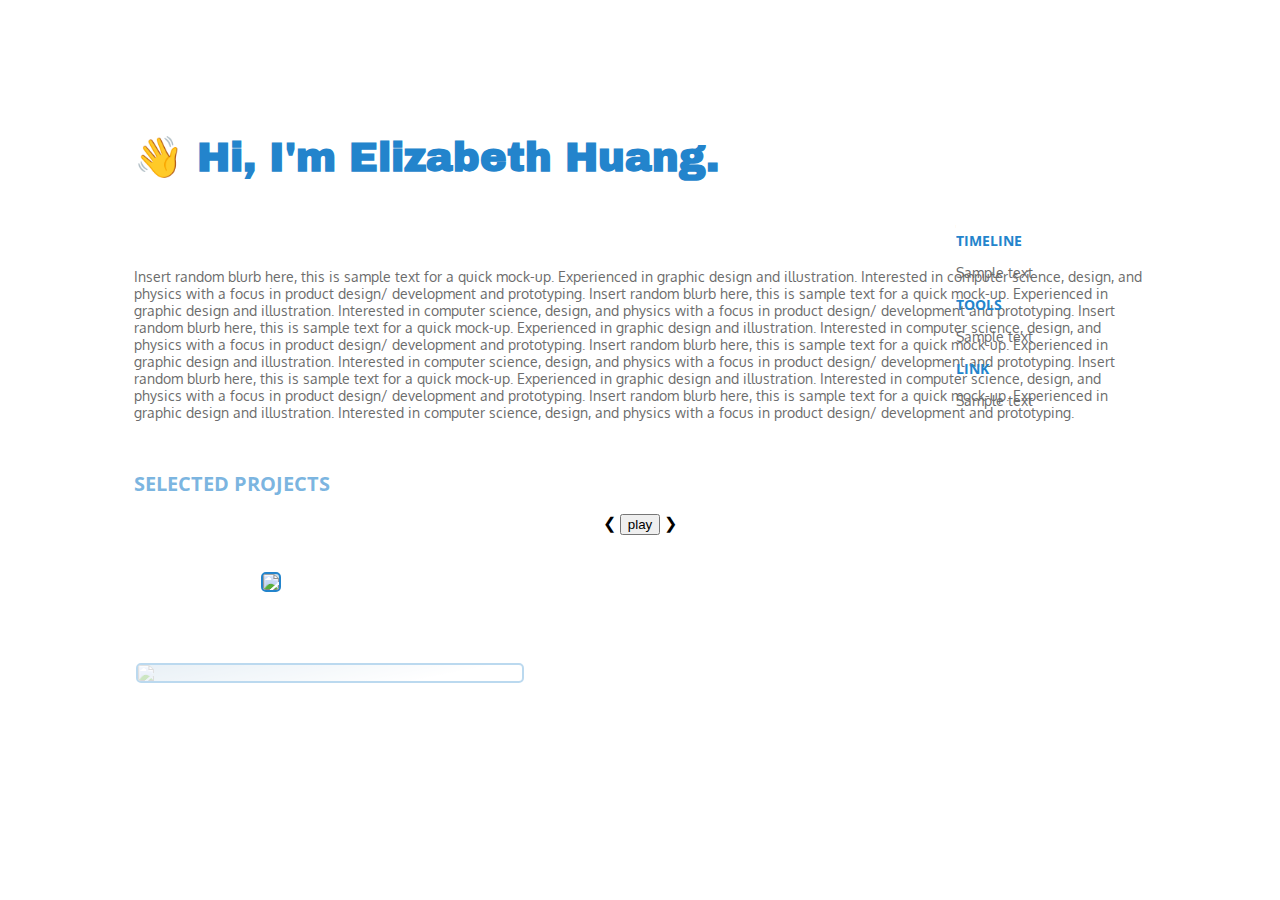
==== index.html @ f2e353b8 "Update index.html" ====
<!DOCTYPE html>
<html>
<head>
    <link rel="stylesheet" href="styling.css">
    <meta name="viewport" content="width=device-width, initial-scale=1">
    <link href='https://fonts.googleapis.com/css?family=Archivo Black' rel='stylesheet'>
    <link href='https://fonts.googleapis.com/css?family=Open Sans' rel='stylesheet'>
    <link href='https://fonts.googleapis.com/css?family=Oxygen' rel='stylesheet'>
</head>

<body>
  <div class="container">
    <img src="blueprint/5.png" style="width:90%; 
    z-index: -1;
    position: absolute;margin-top:-25%;opacity:0.5;
    margin-left:40%;" >
    
    <h1 style="margin-top:10%;
    z-index:1;
    margin-left:10%;">👋 Hi, I'm Elizabeth Huang.
    </h1>
</div>

    <script src="https://cdn.jsdelivr.net/npm/typed.js@2.0.12"></script>

<h2>
<span id="typed" style="
margin-left:10%;"></span>
<script>
  var typed = new Typed('#typed', {
    strings: ["DEVELOPER . DREAMER . DOODLER ."],
    typeSpeed: 40,
    backSpeed: 40,
    backDelay: 700,
    loop: true
});
</script>
</h2>
<!--QUICK INTRO TEXT, NEED TO REPLACE-->
<div>
  <p style="margin-left:10%; margin-right:10%;">
    Insert random blurb here, this is sample text for a quick mock-up. Experienced in graphic design and illustration. 
    Interested in computer science, design, and physics with a focus in product design/ development and prototyping. 
    Insert random blurb here, this is sample text for a quick mock-up. Experienced in graphic design and illustration. 
    Interested in computer science, design, and physics with a focus in product design/ development and prototyping. 
    Insert random blurb here, this is sample text for a quick mock-up. Experienced in graphic design and illustration. 
    Interested in computer science, design, and physics with a focus in product design/ development and prototyping. 
    Insert random blurb here, this is sample text for a quick mock-up. Experienced in graphic design and illustration. 
    Interested in computer science, design, and physics with a focus in product design/ development and prototyping. 
    Insert random blurb here, this is sample text for a quick mock-up. Experienced in graphic design and illustration. 
    Interested in computer science, design, and physics with a focus in product design/ development and prototyping. 
    Insert random blurb here, this is sample text for a quick mock-up. Experienced in graphic design and illustration. 
    Interested in computer science, design, and physics with a focus in product design/ development and prototyping.
  </p>
</div>
<br>
<h2 style="margin-left:10%;">SELECTED PROJECTS</h2>

<div class="controls">
<a class="prev" onclick="plusSlides(-1)">❮</a>

<div id="playdiv">
<button id="play" class="play" onclick="autoSlides(slideIndex)">play</button>
</div>

<div id="haltdiv">
<button id="halt" class="halt" onclick="pause()">pause</button></div>

<!-- <button class="toggle" onclick="toggler()">TOGGLER</button> -->
<a class="next" onclick="plusSlides(1)">❯</a>
</div>

    <div class="playlist">
    
<!-- <a class="prev" onclick="plusSlides(-1)">❮</a>
<a class="next" onclick="plusSlides(1)">❯</a> -->
    <div class="project">
      <img class="previous" src="thumbnails/10-CONNECT - TRANSPARENT.png">
      <img class="image" src="thumbnails/01-STACKED-TRANSPARENT.png">
      <div class="text">
        <h3>
          TIMELINE
        </h3>
              <p>
                Sample text
              </p>
        <h3>
          TOOLS
        </h3>
              <p>
                Sample text
              </p>
        <h3>
          LINK
        </h3>
              <p>
                Sample text
              </p>
        </div>
    </div>
    
    <div class="project">
      <img class="previous" src="thumbnails/01-STACKED-TRANSPARENT.png">
      <img class="image" src="thumbnails/02-LTW-TRANSPARENT.png">
      <div class="text">
        <h3>
          TIMELINE
        </h3>
              <p>
                Sample text
              </p>
        <h3>
          TOOLS
        </h3>
              <p>
                Sample text
              </p>
        <h3>
          LINK
        </h3>
              <p>
                Sample text
              </p>
      </div>
    </div>

    <div class="project">
        <img class="previous" src="thumbnails/02-LTW-TRANSPARENT.png">
        <img class="image" src="thumbnails/03-AIMO-TRANSPARENT.png">
        <div class="text">
          <h3>
            TIMELINE
          </h3>
                <p>
                  Sample text
                </p>
          <h3>
            TOOLS
          </h3>
                <p>
                  Sample text
                </p>
          <h3>
            LINK
          </h3>
                <p>
                  Sample text
                </p>
        </div>
      </div>
      
    <div class="project">
        <img class="previous" src="thumbnails/03-AIMO-TRANSPARENT.png">
        <img class="image" src="thumbnails/04-NOMBOX-TRANSPARENT.png">
        <div class="text">
          <h3>
            TIMELINE
          </h3>
                <p>
                  Sample text
                </p>
          <h3>
            TOOLS
          </h3>
                <p>
                  Sample text
                </p>
          <h3>
            LINK
          </h3>
                <p>
                  Sample text
                </p>
        </div>
      </div>

    <div class="project">
        <img class="previous" src="thumbnails/04-NOMBOX-TRANSPARENT.png">
        <img class="image" src="thumbnails/05-NEURONIFY - TRANSPARENT.png">
        <div class="text">
          <h3>
            TIMELINE
          </h3>
                <p>
                  Sample text
                </p>
          <h3>
            TOOLS
          </h3>
                <p>
                  Sample text
                </p>
          <h3>
            LINK
          </h3>
                <p>
                  Sample text
                </p>
        </div>
      </div>

    <div class="project">
        <img class="previous" src="thumbnails/05-NEURONIFY - TRANSPARENT.png">
        <img class="image" src="thumbnails/06-NUTRIAID - TRANSPARENT.png">
        <div class="text">
          <h3>
            TIMELINE
          </h3>
                <p>
                  Sample text
                </p>
          <h3>
            TOOLS
          </h3>
                <p>
                  Sample text
                </p>
          <h3>
            LINK
          </h3>
                <p>
                  Sample text
                </p>
        </div>
      </div>

    <div class="project">
        <img class="previous" src="thumbnails/06-NUTRIAID - TRANSPARENT.png">
        <img class="image" src="thumbnails/07-TAPE - TRANSPARENT.png">
        <div class="text">
          <h3>
            TIMELINE
          </h3>
                <p>
                  Sample text
                </p>
          <h3>
            TOOLS
          </h3>
                <p>
                  Sample text
                </p>
          <h3>
            LINK
          </h3>
                <p>
                  Sample text
                </p>
        </div>
    </div>

    <div class="project">
        <img class="previous" src="thumbnails/07-TAPE - TRANSPARENT.png">
        <img class="image" src="thumbnails/08-SAGEX - TRANSPARENT.png">
        <div class="text">
          <h3>
            TIMELINE
          </h3>
                <p>
                  Sample text
                </p>
          <h3>
            TOOLS
          </h3>
                <p>
                  Sample text
                </p>
          <h3>
            LINK
          </h3>
                <p>
                  Sample text
                </p>
        </div>
    </div>

        <div class="project">
        <img class="previous" src="thumbnails/08-SAGEX - TRANSPARENT.png">
        <img class="image" src="09-MACROCYCLE-TRANSPARENT.png">
        <div class="text">
          <h3>
            TIMELINE
          </h3>
                <p>
                  Sample text
                </p>
          <h3>
            TOOLS
          </h3>
                <p>
                  Sample text
                </p>
          <h3>
            LINK
          </h3>
                <p>
                  Sample text
                </p>
        </div>
    </div>
    <div class="project">
        <img class="previous" src="09-MACROCYCLE-TRANSPARENT.png">
        <img class="image" src="10-CONNECT - TRANSPARENT.png">
        <div class="text">
          <h3>
            TIMELINE
          </h3>
                <p>
                  Sample text
                </p>
          <h3>
            TOOLS
          </h3>
                <p>
                  Sample text
                </p>
          <h3>
            LINK
          </h3>
                <p>
                  Sample text
                </p>
        </div>
    </div>
    
    </div>
    <script>
        let slideIndex = 1;
        showSlides(slideIndex);
        
        function plusSlides(n) {
          showSlides(n);
          showSlides(slideIndex += n);
        }
        
        function currentSlide(n) {
            pause();
          showSlides(n);
          showSlides(slideIndex = n);
        }
        
        function showSlides(n) {
          let i;
          let slides = document.getElementsByClassName("project");
    
          if (n > slides.length) {slideIndex = 1}    
          if (n < 1) {slideIndex = slides.length}
          for (i = 0; i < slides.length; i++) {
            slides[i].style.display = "none";  
          }
          slides[slideIndex-1].style.display = "block";  
        }
    
        function autoSlides(n) {
      let i;
      let slides = document.getElementsByClassName("project");
      for (i = 0; i < slides.length; i++) {
        slides[i].style.display = "none";
      }
      slideIndex++;
      if (slideIndex > slides.length) {slideIndex = 1}
      slides[slideIndex-1].style.display = "inline-block";
      customTimeout = setTimeout(autoSlides, 1500);
    }
      function pause() {
        clearTimeout(customTimeout);
      }

const play = document.getElementById("play");
const halt = document.getElementById("halt");
const playdiv = document.getElementById("playdiv");
const haltdiv = document.getElementById("haltdiv");

playdiv.style.display = "inline-block";
haltdiv.style.display = "none";

play.addEventListener("click", () => {
  playdiv.style.display = "none";
  haltdiv.style.display = "inline-block";
});

halt.addEventListener("click", () => {
  playdiv.style.display = "inline-block";
  haltdiv.style.display = "none";
});

    </script>
 
<br>
<br>
<br>
 


<div id="mySidepanel" class="sidepanel">
  <a href="javascript:void(0)" class="closebtn" onclick="closeNav()">&times;</a>
  <iframe style="border-radius:12px" 
  src="https://open.spotify.com/embed/playlist/3ElzOCFBGW8693nACsL7Wy?utm_source=generator" 
  width="100%" height="50%" frameBorder="0" allowfullscreen="" 
  allow="autoplay; clipboard-write; encrypted-media; fullscreen; picture-in-picture" 
  loading="lazy"></iframe>
</div>

<button class="openbtn" onclick="openNav()">
  <img class="disc rotate" src="https://drive.google.com/uc?export=view&id=1xIloxtmujsIVKMob378Of_Yi3gJ6WQ97" alt="">
</button>

<script>
  /* Set the width of the sidebar to 30% of the screen (show it) */
function openNav() {
  document.getElementById("mySidepanel").style.width = "30%";
}

/* Set the width of the sidebar to 0 (hide it) */
function closeNav() {
  document.getElementById("mySidepanel").style.width = "0";
}


</script>
</body>
</html>
---- styling.css ----
h1{
    font-family: 'Archivo Black';
    color:#2384CC;
    font-size:40px;
}

.image{
    margin-top:3%;
    margin-left:20%;
    width: 50%;
    flex-shrink: 0;
    border-radius: 5px;
    border: 2px solid #2384CC;
    background: linear-gradient(169deg, #B6D0E3 0%, rgba(255, 255, 255, 0.62) 76.04%);
    z-index:0;
}

h3{
    font-family: 'Open Sans';
    color: #2384CC;
    font-size:14px;
}

h2{
    font-family: 'Open Sans';
    color:rgba(35, 132, 204, 0.60);
    font-size:20px;
}

p{
    font-family: 'Oxygen';
    color:#6C6C6C;
    font-size:14px;
}

.container{
    overflow: hidden;
    position: relative;
}
.controls{
    align-content:center;
    text-align: center;

}

.text{
    margin-top:-30%;
    margin-left:75%;
    margin-right:10%;
}

.previous{
    position:absolute;
    margin-top:10%;
    margin-left:10%;
    width: 30%;
    flex-shrink: 0;
    border-radius: 5px;
    border: 2px solid #2384CC;
    background: linear-gradient(169deg, #B6D0E3 0%, rgba(255, 255, 255, 0.62) 76.04%);
    z-index:-1;
    opacity:0.3;
}

.spotify{
    /* transform: rotate(270deg); */
    position:fixed;
    /* margin-top:-700px; */
    margin-top:-65%;
    margin-left:77%;
}

/* The sidepanel menu */
.sidepanel {
    height: 30%; /* Specify a height */
    width: 0; /* 0 width - change this with JavaScript */
    position: fixed; /* Stay in place */
    z-index: 1; /* Stay on top */
    top: 9%;
    right: 0;
    overflow-x: hidden; /* Disable horizontal scroll */
    padding-top: 60px; /* Place content 60px from the top */
    transition: 0.5s; /* 0.5 second transition effect to slide in the sidepanel */
  }
  
  /* The sidepanel links */
  .sidepanel a {
    padding: 8px 8px 8px 32px;
    text-decoration: none;
    font-size: 25px;
    display: block;
    transition: 0.3s;
  }
  
  /* When you mouse over the navigation links, change their color */
  .sidepanel a:hover {
    color: #f1f1f1;
  }
  
  /* Position and style the close button (top right corner) */
  .sidepanel .closebtn {
    position: absolute;
    top: 5%;
    right: 1%;
    font-size: 36px;
    margin-left: 50px;
    z-index:1;
    color:#2384CC;
  }
  
  /* Style the button that is used to open the sidepanel */
  .openbtn{
    top: 20%;
    cursor: pointer;
    border: none;
    position:fixed;
    width:5%;
    height:5%;
    background-image:url('https://drive.google.com/uc?export=view&id=1xIloxtmujsIVKMob378Of_Yi3gJ6WQ97');
    background-color: rgba(0,0,0,0.0);
    overflow:hidden;
  }
   
  .disc {
    top: 20%;
    right:0;
    margin-right:0.5%;
    cursor: pointer;
    border: none;
    position:fixed;
    width:5%;
    overflow:hidden;
  }
   
  .rotate{
    -webkit-animation:spin 3s linear infinite;
    -moz-animation:spin 3s linear infinite;
    animation:spin 3s linear infinite;
  }
  
  @-moz-keyframes spin { 
    100% { -moz-transform: rotate(360deg); } 
}
@-webkit-keyframes spin { 
    100% { -webkit-transform: rotate(360deg); } 
}
@keyframes spin { 
    100% { 
        -webkit-transform: rotate(360deg); 
        transform:rotate(360deg); 
    } 
}
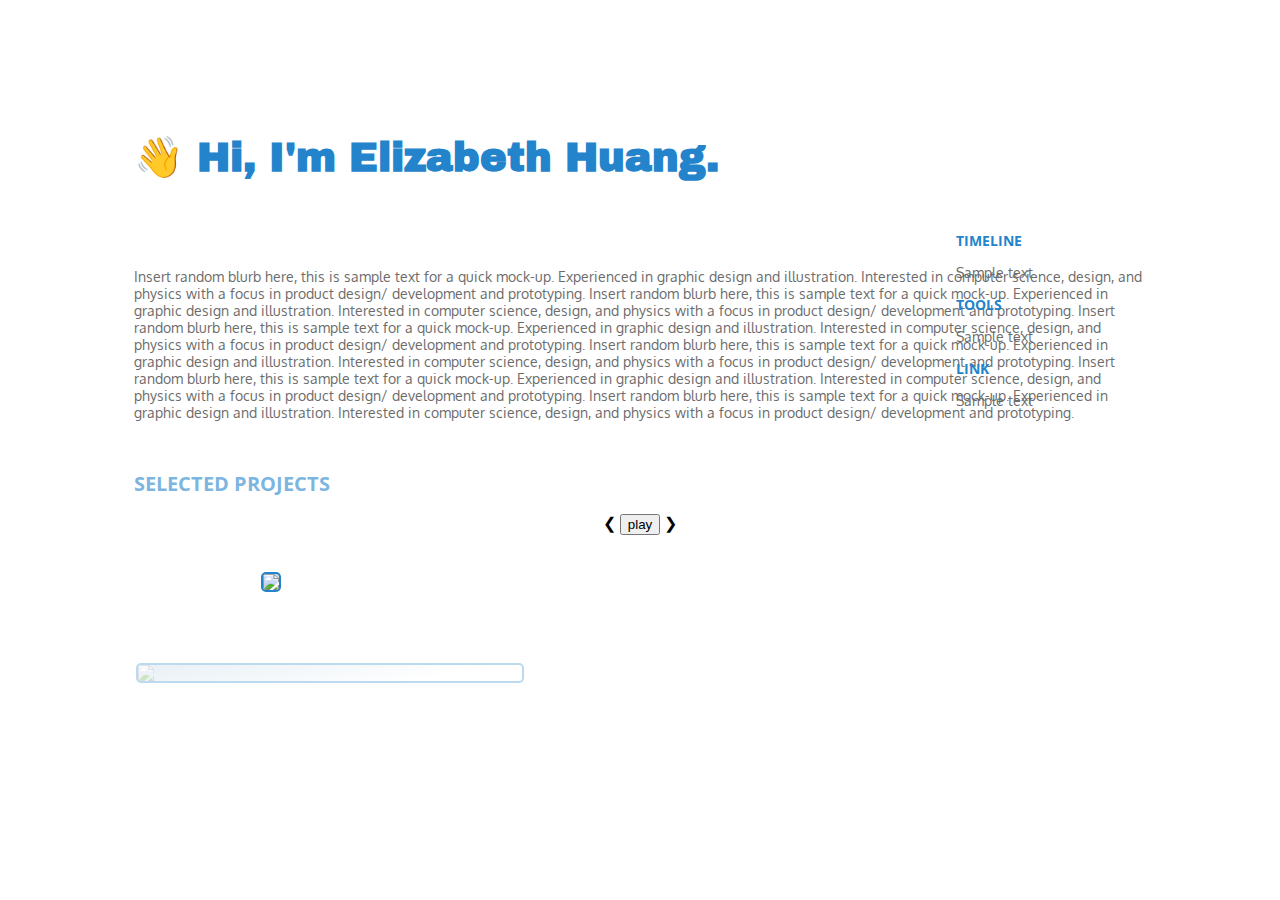
==== commit cab5a7ee: "Update index.html" ====
--- a/index.html
+++ b/index.html
@@ -276,31 +276,31 @@
 
         <div class="project">
         <img class="previous" src="thumbnails/08-SAGEX - TRANSPARENT.png">
-        <img class="image" src="09-MACROCYCLE-TRANSPARENT.png">
-        <div class="text">
-          <h3>
-            TIMELINE
-          </h3>
-                <p>
-                  Sample text
-                </p>
-          <h3>
-            TOOLS
-          </h3>
-                <p>
-                  Sample text
-                </p>
-          <h3>
-            LINK
-          </h3>
-                <p>
-                  Sample text
-                </p>
-        </div>
-    </div>
-    <div class="project">
-        <img class="previous" src="09-MACROCYCLE-TRANSPARENT.png">
-        <img class="image" src="10-CONNECT - TRANSPARENT.png">
+        <img class="image" src="thumbnails/09-MACROCYCLE-TRANSPARENT.png">
+        <div class="text">
+          <h3>
+            TIMELINE
+          </h3>
+                <p>
+                  Sample text
+                </p>
+          <h3>
+            TOOLS
+          </h3>
+                <p>
+                  Sample text
+                </p>
+          <h3>
+            LINK
+          </h3>
+                <p>
+                  Sample text
+                </p>
+        </div>
+    </div>
+    <div class="project">
+        <img class="previous" src="thumbnails/09-MACROCYCLE-TRANSPARENT.png">
+        <img class="image" src="thumbnails/10-CONNECT - TRANSPARENT.png">
         <div class="text">
           <h3>
             TIMELINE
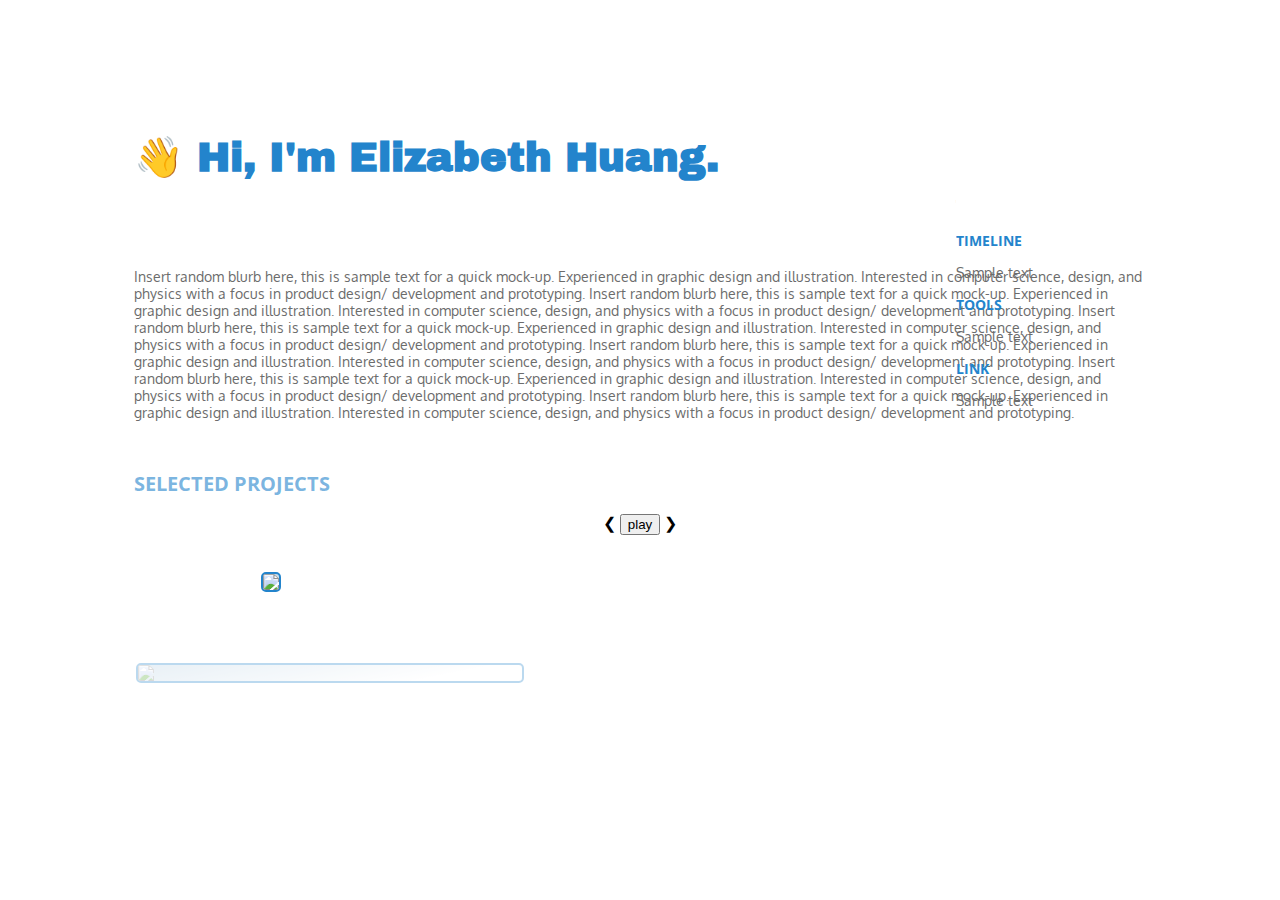
==== commit b32e1377: "Update index.html" ====
--- a/index.html
+++ b/index.html
@@ -72,8 +72,6 @@
 
     <div class="playlist">
     
-<!-- <a class="prev" onclick="plusSlides(-1)">❮</a>
-<a class="next" onclick="plusSlides(1)">❯</a> -->
     <div class="project">
       <img class="previous" src="thumbnails/10-CONNECT - TRANSPARENT.png">
       <img class="image" src="thumbnails/01-STACKED-TRANSPARENT.png">
@@ -329,12 +327,14 @@
         showSlides(slideIndex);
         
         function plusSlides(n) {
+            pause();
+            playdiv.style.display = "inline-block";
+            haltdiv.style.display = "none";
           showSlides(n);
           showSlides(slideIndex += n);
         }
         
         function currentSlide(n) {
-            pause();
           showSlides(n);
           showSlides(slideIndex = n);
         }
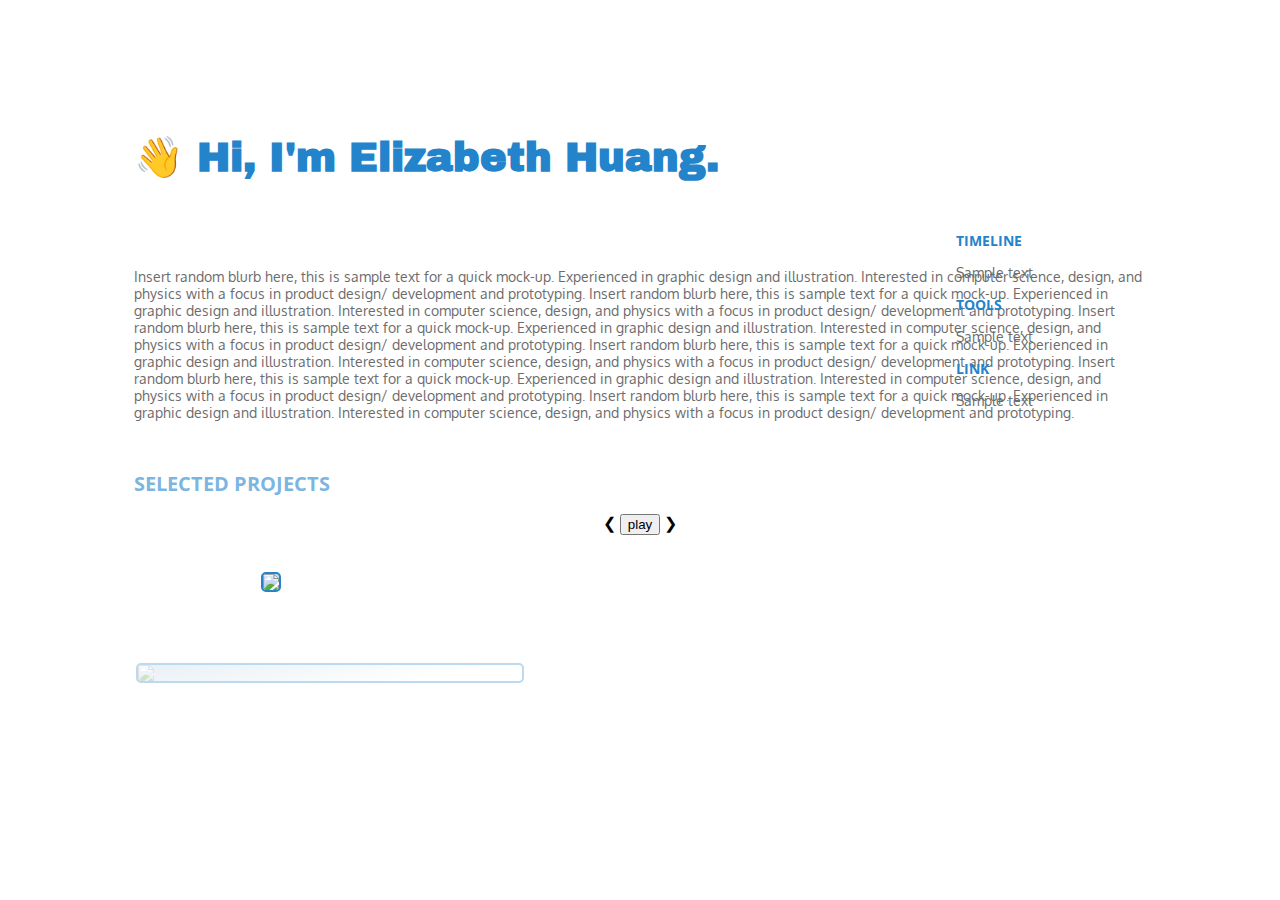
==== commit d10b1acf: "Update index.html" ====
--- a/index.html
+++ b/index.html
@@ -323,16 +323,14 @@
     
     </div>
     <script>
+        
+const play = document.getElementById("play");
+const halt = document.getElementById("halt");
+const playdiv = document.getElementById("playdiv");
+const haltdiv = document.getElementById("haltdiv");
         let slideIndex = 1;
         showSlides(slideIndex);
-        
-        function plusSlides(n) {
-            pause();
-            playdiv.style.display = "inline-block";
-            haltdiv.style.display = "none";
-          showSlides(n);
-          showSlides(slideIndex += n);
-        }
+       
         
         function currentSlide(n) {
           showSlides(n);
@@ -365,13 +363,15 @@
       function pause() {
         clearTimeout(customTimeout);
       }
-
-const play = document.getElementById("play");
-const halt = document.getElementById("halt");
-const playdiv = document.getElementById("playdiv");
-const haltdiv = document.getElementById("haltdiv");
-
-playdiv.style.display = "inline-block";
+    
+        function plusSlides(n) {
+            playdiv.style.display = "inline-block";
+            haltdiv.style.display = "none";
+          showSlides(n);
+          showSlides(slideIndex += n);
+            pause();
+        }
+playdiv.style.display = "inline-block"
 haltdiv.style.display = "none";
 
 play.addEventListener("click", () => {
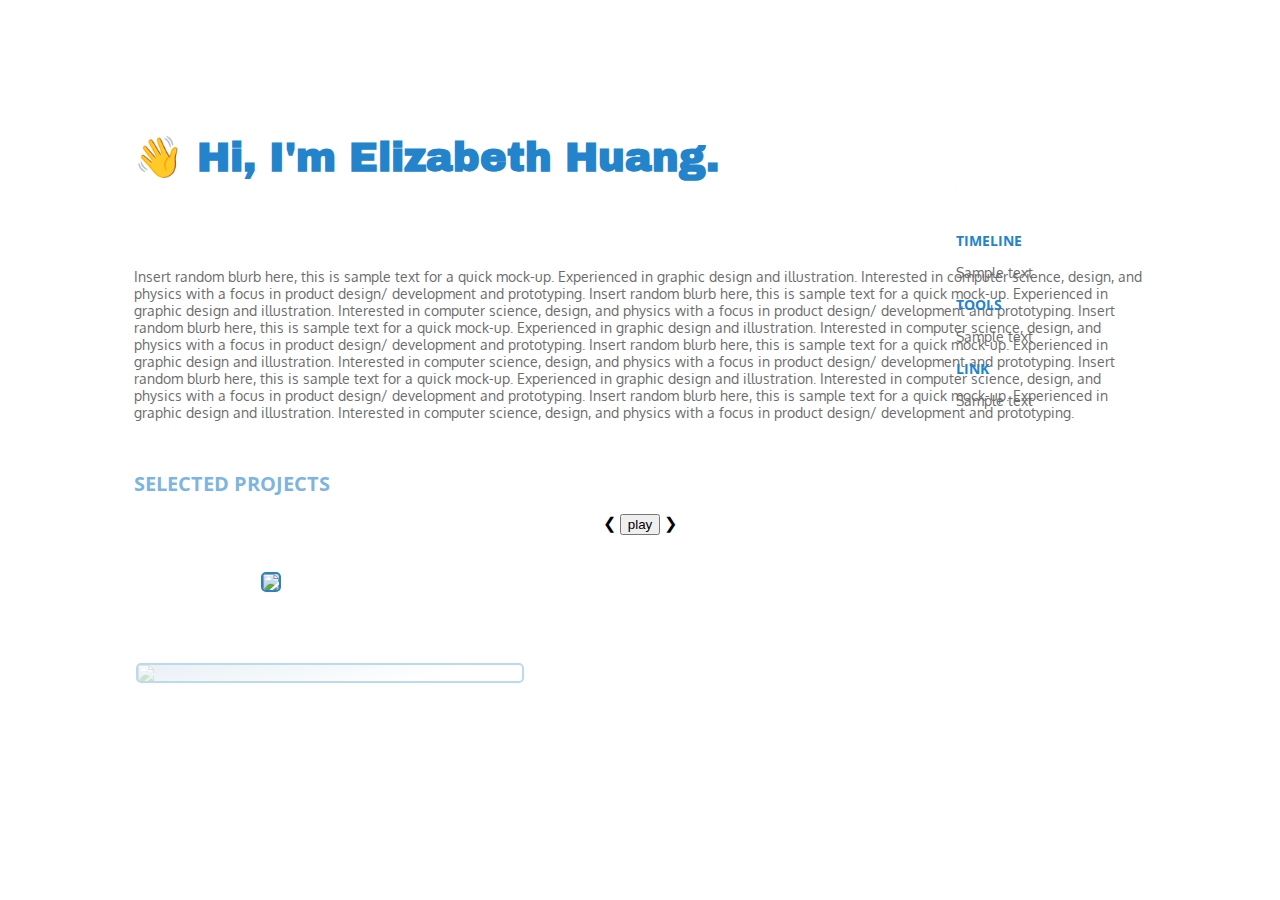
==== commit fd04a224: "Update index.html" ====
--- a/index.html
+++ b/index.html
@@ -57,7 +57,7 @@
 <h2 style="margin-left:10%;">SELECTED PROJECTS</h2>
 
 <div class="controls">
-<a class="prev" onclick="plusSlides(-1)">❮</a>
+<a class="prev" onclick="minusSlides(1)">❮</a>
 
 <div id="playdiv">
 <button id="play" class="play" onclick="autoSlides(slideIndex)">play</button>
@@ -371,6 +371,13 @@
           showSlides(slideIndex += n);
             pause();
         }
+        function minusSlides(n) {
+            playdiv.style.display = "inline-block";
+            haltdiv.style.display = "none";
+          showSlides(n);
+          showSlides(slideIndex -= n);
+            pause();
+        }
 playdiv.style.display = "inline-block"
 haltdiv.style.display = "none";
 
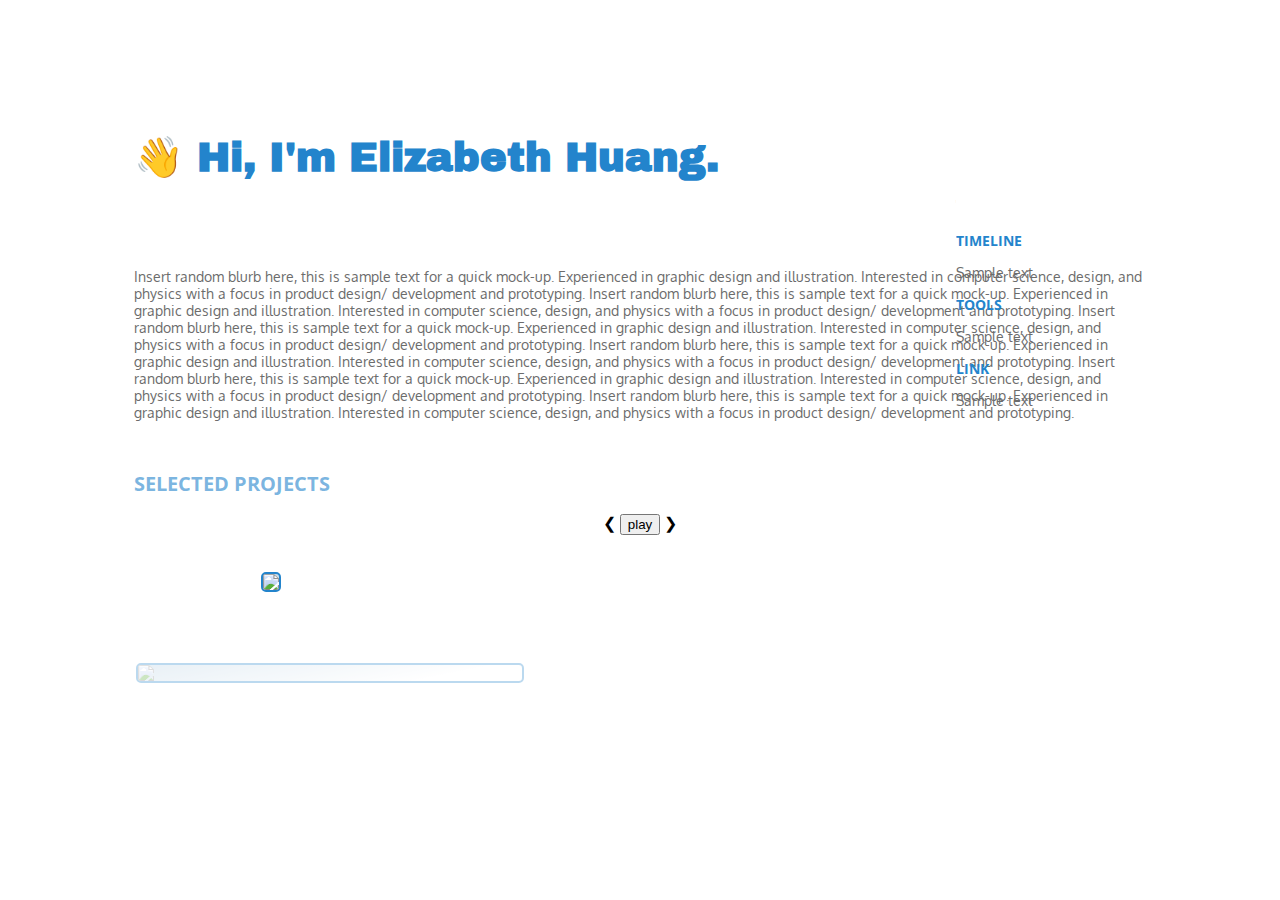
==== commit 14fac9af: "Update index.html" ====
--- a/index.html
+++ b/index.html
@@ -320,7 +320,31 @@
                 </p>
         </div>
     </div>
-    
+    <div class="project">
+      <img class="previous" src="thumbnails/10-CONNECT - TRANSPARENT.png">
+      <img class="image" src="thumbnails/01-STACKED-TRANSPARENT.png">
+      <div class="text">
+        <h3>
+          TIMELINE
+        </h3>
+              <p>
+                Sample text
+              </p>
+        <h3>
+          TOOLS
+        </h3>
+              <p>
+                Sample text
+              </p>
+        <h3>
+          LINK
+        </h3>
+              <p>
+                Sample text
+              </p>
+        </div>
+    </div>
+        
     </div>
     <script>
         
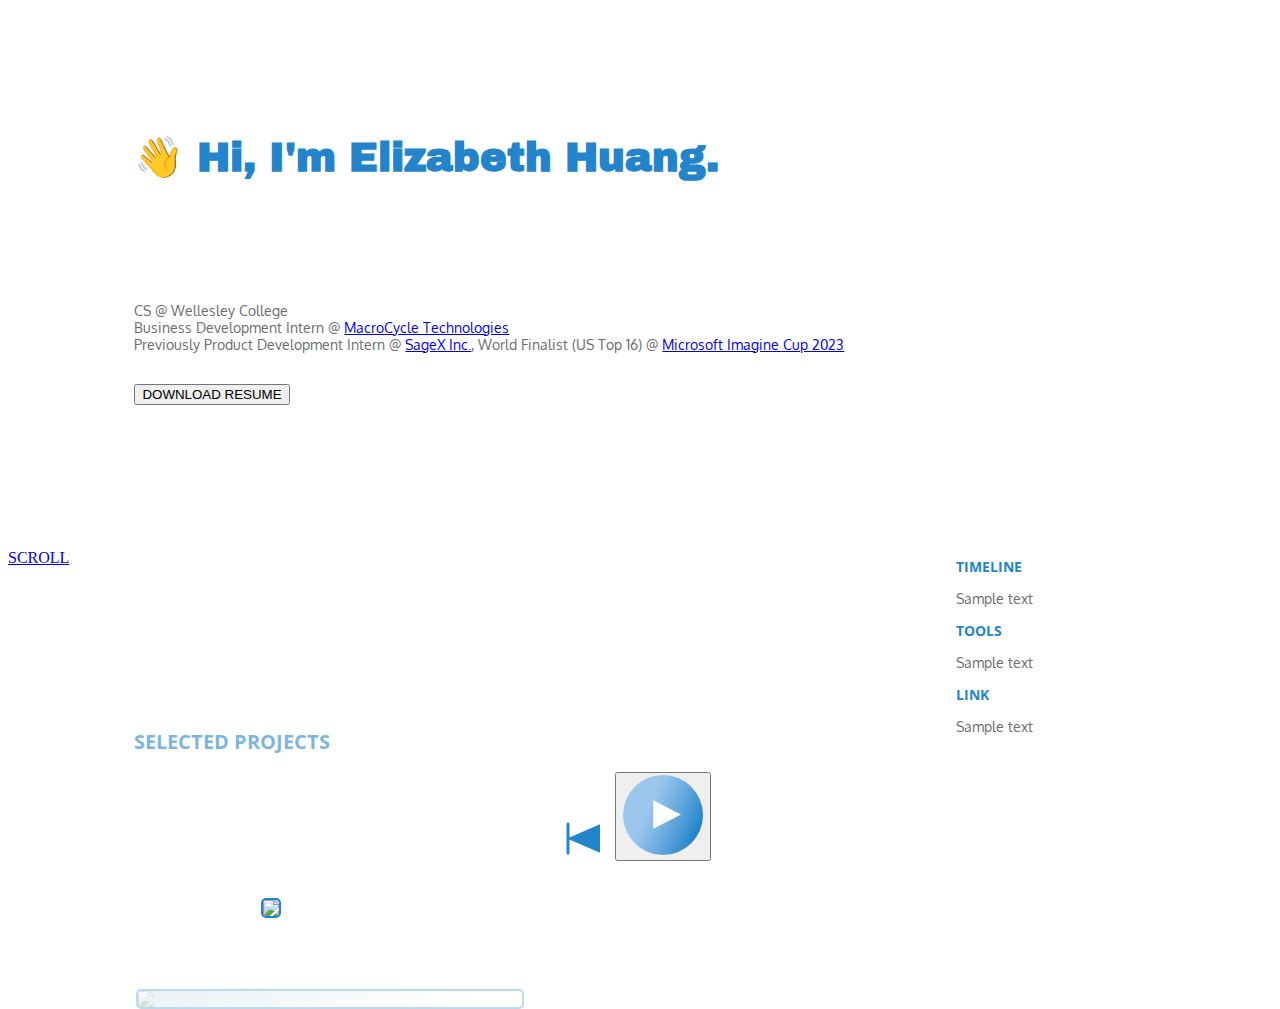
==== commit 1e0e8ba5: "Update index.html" ====
--- a/index.html
+++ b/index.html
@@ -39,42 +39,65 @@
 <!--QUICK INTRO TEXT, NEED TO REPLACE-->
 <div>
   <p style="margin-left:10%; margin-right:10%;">
-    Insert random blurb here, this is sample text for a quick mock-up. Experienced in graphic design and illustration. 
-    Interested in computer science, design, and physics with a focus in product design/ development and prototyping. 
-    Insert random blurb here, this is sample text for a quick mock-up. Experienced in graphic design and illustration. 
-    Interested in computer science, design, and physics with a focus in product design/ development and prototyping. 
-    Insert random blurb here, this is sample text for a quick mock-up. Experienced in graphic design and illustration. 
-    Interested in computer science, design, and physics with a focus in product design/ development and prototyping. 
-    Insert random blurb here, this is sample text for a quick mock-up. Experienced in graphic design and illustration. 
-    Interested in computer science, design, and physics with a focus in product design/ development and prototyping. 
-    Insert random blurb here, this is sample text for a quick mock-up. Experienced in graphic design and illustration. 
-    Interested in computer science, design, and physics with a focus in product design/ development and prototyping. 
-    Insert random blurb here, this is sample text for a quick mock-up. Experienced in graphic design and illustration. 
-    Interested in computer science, design, and physics with a focus in product design/ development and prototyping.
+    <br>
+    <br>
+    CS @ Wellesley College<br>
+    Business Development Intern @ <a class="external" href="https://www.macrocycle.tech/">MacroCycle Technologies</a><br>
+    Previously Product Development Intern @ <a class="external" href="https://www.sagexinc.com/">SageX Inc.</a>, World Finalist (US Top 16) @ <a class="external" href="https://techcommunity.microsoft.com/t5/student-developer-blog/meet-the-2023-imagine-cup-world-finalists/ba-p/3754378">Microsoft Imagine Cup 2023</a>
+    <br>
+    <br>
   </p>
+<button onclick="window.location.href='https://drive.google.com/file/d/1goejj3zSlB3SbLjl-yVCbV4fv1ilE6kO/view';" class="download" style="margin-left:10%; margin-right:10%;">DOWNLOAD RESUME</button>
+</div>
+<div>
+  <br> 
+    <br>
+    <br>
+    <br>
+    <br>
+    <br> 
+    <br>
+    <br>
+    <a class="internal" href="#middle">SCROLL</a>
+    <br>
+    <br>
+    <br>
+    <br>
+    <br>
+    <br>
+    <br>
+    <br>
 </div>
 <br>
 <h2 style="margin-left:10%;">SELECTED PROJECTS</h2>
 
 <div class="controls">
-<a class="prev" onclick="minusSlides(1)">❮</a>
+<a class="prev" onclick="minusSlides(1)">
+<img class="icon" src="icons/prev.svg">
+</a>
 
 <div id="playdiv">
-<button id="play" class="play" onclick="autoSlides(slideIndex)">play</button>
+<button id="play" class="play" onclick="autoSlides(slideIndex)">
+  <img class="icon" src="icons/play.svg">
+</button>
 </div>
 
 <div id="haltdiv">
-<button id="halt" class="halt" onclick="pause()">pause</button></div>
+<button id="halt" class="halt" onclick="pause()">
+  <img class="icon" scr="icons/pause.svg">
+</button></div>
 
 <!-- <button class="toggle" onclick="toggler()">TOGGLER</button> -->
-<a class="next" onclick="plusSlides(1)">❯</a>
+<a class="next" onclick="plusSlides(1)">
+  <img class="icon" scr="icons/next.svg">
+</a>
 </div>
 
     <div class="playlist">
     
     <div class="project">
       <img class="previous" src="thumbnails/10-CONNECT - TRANSPARENT.png">
-      <img class="image" src="thumbnails/01-STACKED-TRANSPARENT.png">
+      <img class="image" src="thumbnails/01-STACKED-TRANSPARENT.png" id="middle">
       <div class="text">
         <h3>
           TIMELINE
@@ -99,7 +122,7 @@
     
     <div class="project">
       <img class="previous" src="thumbnails/01-STACKED-TRANSPARENT.png">
-      <img class="image" src="thumbnails/02-LTW-TRANSPARENT.png">
+      <img class="image" src="thumbnails/02-LTW-TRANSPARENT.png" id="middle">
       <div class="text">
         <h3>
           TIMELINE
@@ -124,7 +147,7 @@
 
     <div class="project">
         <img class="previous" src="thumbnails/02-LTW-TRANSPARENT.png">
-        <img class="image" src="thumbnails/03-AIMO-TRANSPARENT.png">
+        <img class="image" src="thumbnails/03-AIMO-TRANSPARENT.png" id="middle">
         <div class="text">
           <h3>
             TIMELINE
@@ -149,7 +172,7 @@
       
     <div class="project">
         <img class="previous" src="thumbnails/03-AIMO-TRANSPARENT.png">
-        <img class="image" src="thumbnails/04-NOMBOX-TRANSPARENT.png">
+        <img class="image" src="thumbnails/04-NOMBOX-TRANSPARENT.png" id="middle">
         <div class="text">
           <h3>
             TIMELINE
@@ -174,7 +197,7 @@
 
     <div class="project">
         <img class="previous" src="thumbnails/04-NOMBOX-TRANSPARENT.png">
-        <img class="image" src="thumbnails/05-NEURONIFY - TRANSPARENT.png">
+        <img class="image" src="thumbnails/05-NEURONIFY - TRANSPARENT.png" id="middle">
         <div class="text">
           <h3>
             TIMELINE
@@ -199,7 +222,7 @@
 
     <div class="project">
         <img class="previous" src="thumbnails/05-NEURONIFY - TRANSPARENT.png">
-        <img class="image" src="thumbnails/06-NUTRIAID - TRANSPARENT.png">
+        <img class="image" src="thumbnails/06-NUTRIAID - TRANSPARENT.png" id="middle">
         <div class="text">
           <h3>
             TIMELINE
@@ -224,7 +247,7 @@
 
     <div class="project">
         <img class="previous" src="thumbnails/06-NUTRIAID - TRANSPARENT.png">
-        <img class="image" src="thumbnails/07-TAPE - TRANSPARENT.png">
+        <img class="image" src="thumbnails/07-TAPE - TRANSPARENT.png" id="middle">
         <div class="text">
           <h3>
             TIMELINE
@@ -249,7 +272,7 @@
 
     <div class="project">
         <img class="previous" src="thumbnails/07-TAPE - TRANSPARENT.png">
-        <img class="image" src="thumbnails/08-SAGEX - TRANSPARENT.png">
+        <img class="image" src="thumbnails/08-SAGEX - TRANSPARENT.png" id="middle">
         <div class="text">
           <h3>
             TIMELINE
@@ -274,7 +297,7 @@
 
         <div class="project">
         <img class="previous" src="thumbnails/08-SAGEX - TRANSPARENT.png">
-        <img class="image" src="thumbnails/09-MACROCYCLE-TRANSPARENT.png">
+        <img class="image" src="thumbnails/09-MACROCYCLE-TRANSPARENT.png" id="middle">
         <div class="text">
           <h3>
             TIMELINE
@@ -298,7 +321,7 @@
     </div>
     <div class="project">
         <img class="previous" src="thumbnails/09-MACROCYCLE-TRANSPARENT.png">
-        <img class="image" src="thumbnails/10-CONNECT - TRANSPARENT.png">
+        <img class="image" src="thumbnails/10-CONNECT - TRANSPARENT.png" id="middle">
         <div class="text">
           <h3>
             TIMELINE
@@ -322,7 +345,7 @@
     </div>
     <div class="project">
       <img class="previous" src="thumbnails/10-CONNECT - TRANSPARENT.png">
-      <img class="image" src="thumbnails/01-STACKED-TRANSPARENT.png">
+      <img class="image" src="thumbnails/01-STACKED-TRANSPARENT.png" id="middle">
       <div class="text">
         <h3>
           TIMELINE
--- a/styling.css
+++ b/styling.css
@@ -122,7 +122,7 @@
   }
    
   .disc {
-    top: 20%;
+    top: 17%;
     right:0;
     margin-right:0.5%;
     cursor: pointer;
